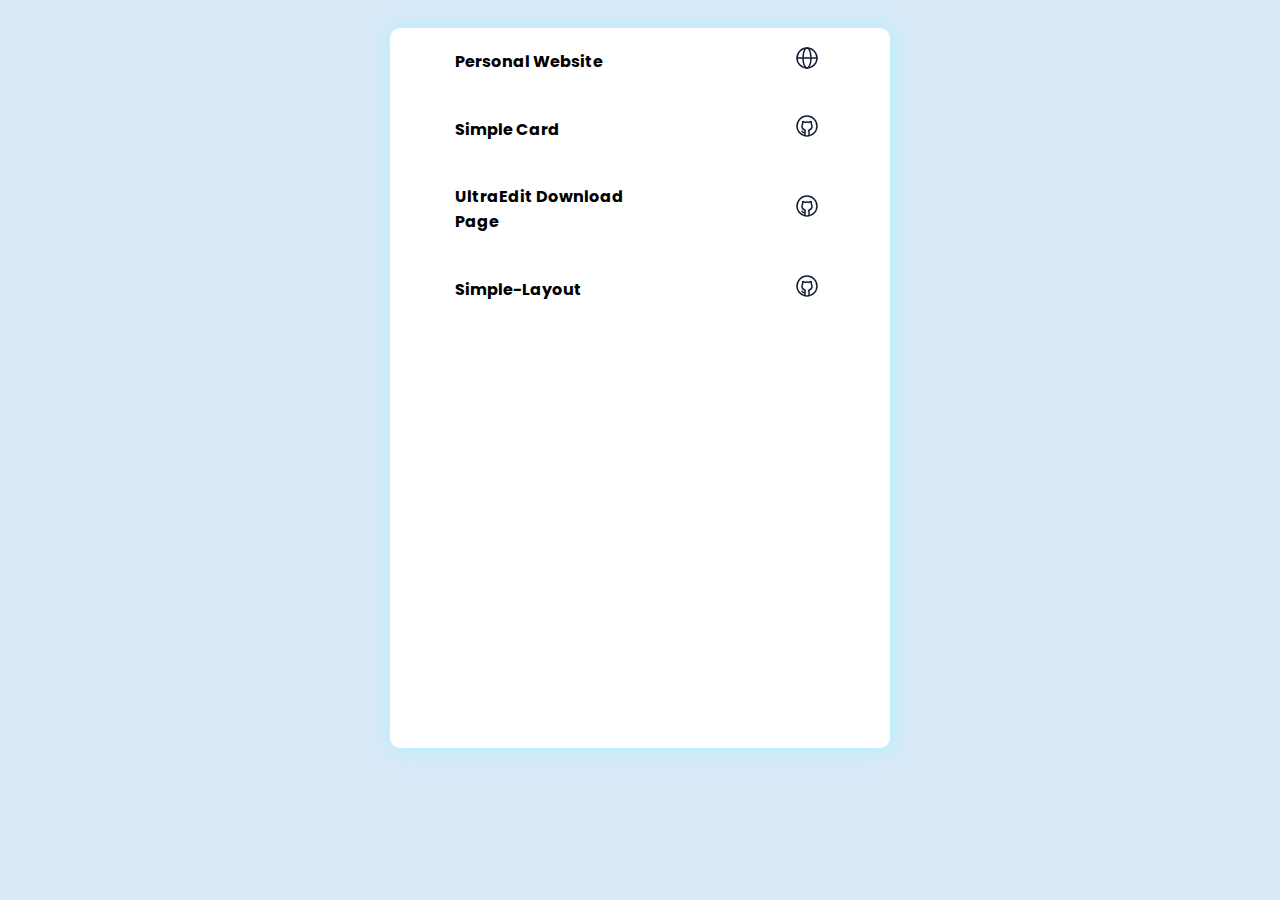
==== index.html @ 46d90ffe "Add personal website" ====
<!DOCTYPE html>
<html lang="en">

<head>
    <meta charset="UTF-8">
    <meta name="viewport" content="width=device-width, initial-scale=1.0">
    <title>Home Page</title>
    <link rel="stylesheet" href="style.css">
    <link rel="stylesheet" href="font.css">
</head>

<body>
    <div class="container">
        <div class="box">
            <h4><a href="https://mr.labbrow.com/">Personal Website</a></h4>

            <a href="https://mr.labbrow.com/"> <img class="GitHub" src="Internet.svg" alt="Labbrow.com"></a>

        </div>

        <div class="box">
            <h4><a href="https://mrlabbrow.github.io/Simple-Card/">Simple Card</a></h4>

            <a href="https://github.com/MrLabbrow/Simple-Card"> <img class="GitHub" src="GitHub.svg" alt="GitHub"></a>

        </div>

        <div class="box">
            <h4><a href="https://mrlabbrow.github.io/UltraEdit-Download-Page">UltraEdit Download Page </a></h4>
            <a href="https://github.com/MrLabbrow/UltraEdit-Download-Page"> <img class="GitHub" src="GitHub.svg"alt="GitHub"></a>

        </div>

        <div class="box">
            <h4><a href="https://mrlabbrow.github.io/Simple-Layout">Simple-Layout</a></h4>
            <a href="https://github.com/MrLabbrow/Simple-Layout"> <img class="GitHub" src="GitHub.svg" alt="GitHub"></a>

        </div>

    </div>

</body>

</html>
---- style.css ----
body{
    background-color: rgb(216, 233, 248);
    display: flex;
    justify-content: center;
    align-items: center;
    font-family: 'Poppins', sans-serif;
}
a{
    text-decoration: none;
    color: black;
}
.container{
    background-color: white;
    height: 80vh;
    width: 500px;
    margin-top: 20px;
    border-radius: 10px;
    box-shadow: 1px 1px 20px 0px rgb(171, 242, 255);
}
.box{
    /* display: flex;
    justify-content: center;
    align-items: center; */

    display: grid;
    grid-template-columns: 200px 40px;
    align-items: center;
    justify-content: space-around;
}
.GitHub{
    margin: 0px 10px;
}
---- font.css ----
@import url('https://fonts.googleapis.com/css2?family=Poppins&display=swap');
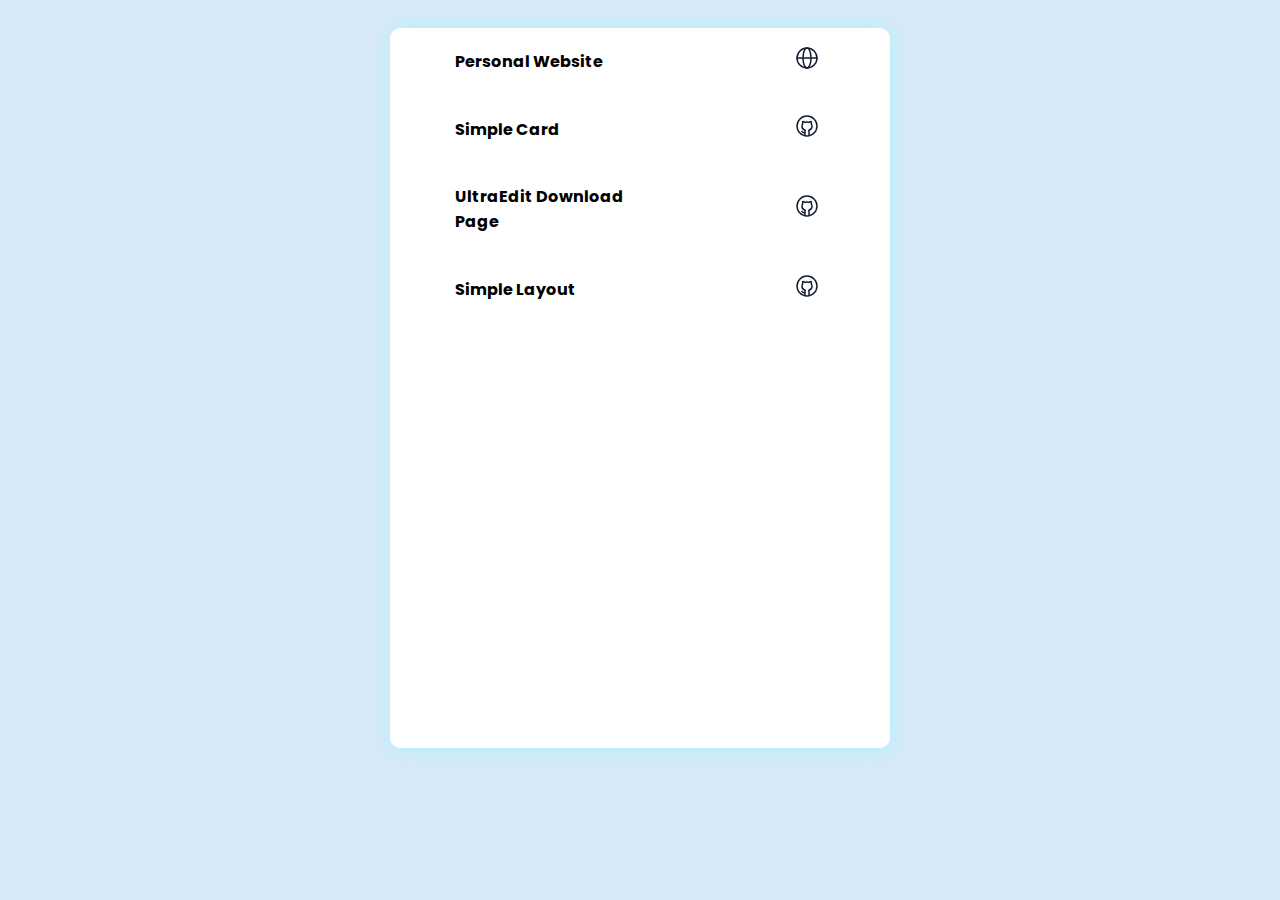
==== commit 65868f93: "Update index.html" ====
--- a/index.html
+++ b/index.html
@@ -12,28 +12,28 @@
 <body>
     <div class="container">
         <div class="box">
-            <h4><a href="https://mr.labbrow.com/">Personal Website</a></h4>
+            <h4><a target="_blank" href="https://mr.labbrow.com/">Personal Website</a></h4>
 
-            <a href="https://mr.labbrow.com/"> <img class="GitHub" src="Internet.svg" alt="Labbrow.com"></a>
+            <a target="_blank" href="https://mr.labbrow.com/"> <img class="GitHub" src="Internet.svg" alt="Labbrow.com"></a>
 
         </div>
 
         <div class="box">
-            <h4><a href="https://mrlabbrow.github.io/Simple-Card/">Simple Card</a></h4>
+            <h4><a target="_blank" href="https://mrlabbrow.github.io/Simple-Card/">Simple Card</a></h4>
 
-            <a href="https://github.com/MrLabbrow/Simple-Card"> <img class="GitHub" src="GitHub.svg" alt="GitHub"></a>
+            <a target="_blank" href="https://github.com/MrLabbrow/Simple-Card"> <img class="GitHub" src="GitHub.svg" alt="GitHub"></a>
 
         </div>
 
         <div class="box">
-            <h4><a href="https://mrlabbrow.github.io/UltraEdit-Download-Page">UltraEdit Download Page </a></h4>
-            <a href="https://github.com/MrLabbrow/UltraEdit-Download-Page"> <img class="GitHub" src="GitHub.svg"alt="GitHub"></a>
+            <h4><a target="_blank" href="https://mrlabbrow.github.io/UltraEdit-Download-Page">UltraEdit Download Page </a></h4>
+            <a target="_blank" href="https://github.com/MrLabbrow/UltraEdit-Download-Page"> <img class="GitHub" src="GitHub.svg"alt="GitHub"></a>
 
         </div>
 
         <div class="box">
-            <h4><a href="https://mrlabbrow.github.io/Simple-Layout">Simple-Layout</a></h4>
-            <a href="https://github.com/MrLabbrow/Simple-Layout"> <img class="GitHub" src="GitHub.svg" alt="GitHub"></a>
+            <h4><a target="_blank" href="https://mrlabbrow.github.io/Simple-Layout">Simple Layout</a></h4>
+            <a target="_blank" href="https://github.com/MrLabbrow/Simple-Layout"> <img class="GitHub" src="GitHub.svg" alt="GitHub"></a>
 
         </div>
 
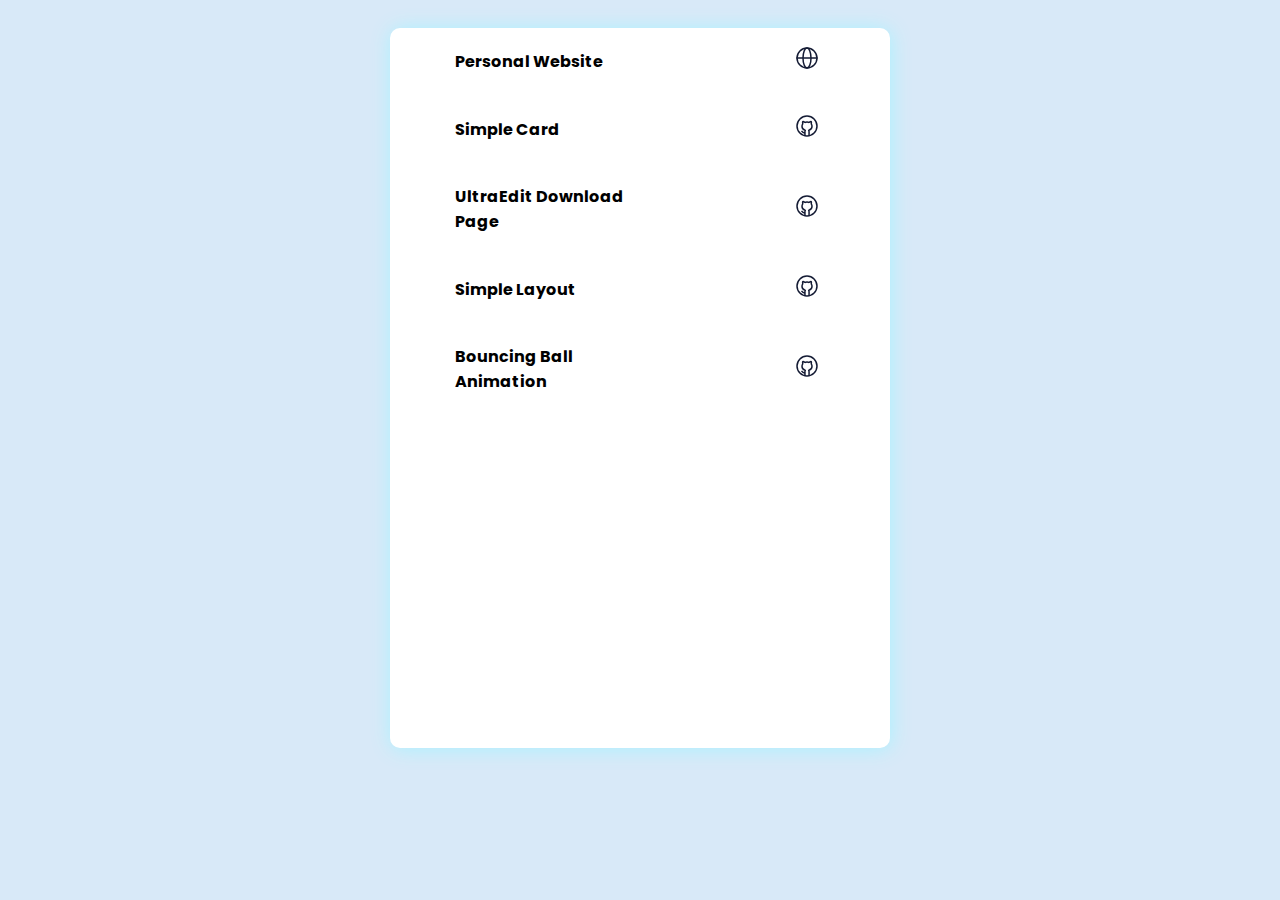
==== commit 8719665f: "Bouncing-Ball-Animation add" ====
--- a/index.html
+++ b/index.html
@@ -36,6 +36,11 @@
             <a target="_blank" href="https://github.com/MrLabbrow/Simple-Layout"> <img class="GitHub" src="GitHub.svg" alt="GitHub"></a>
 
         </div>
+        <div class="box">
+            <h4><a target="_blank" href="https://mrlabbrow.github.io/Bouncing-Ball-Animation">Bouncing Ball Animation</a></h4>
+            <a target="_blank" href="https://github.com/MrLabbrow/Bouncing-Ball-Animation"> <img class="GitHub" src="GitHub.svg" alt="GitHub"></a>
+
+        </div>
 
     </div>
 
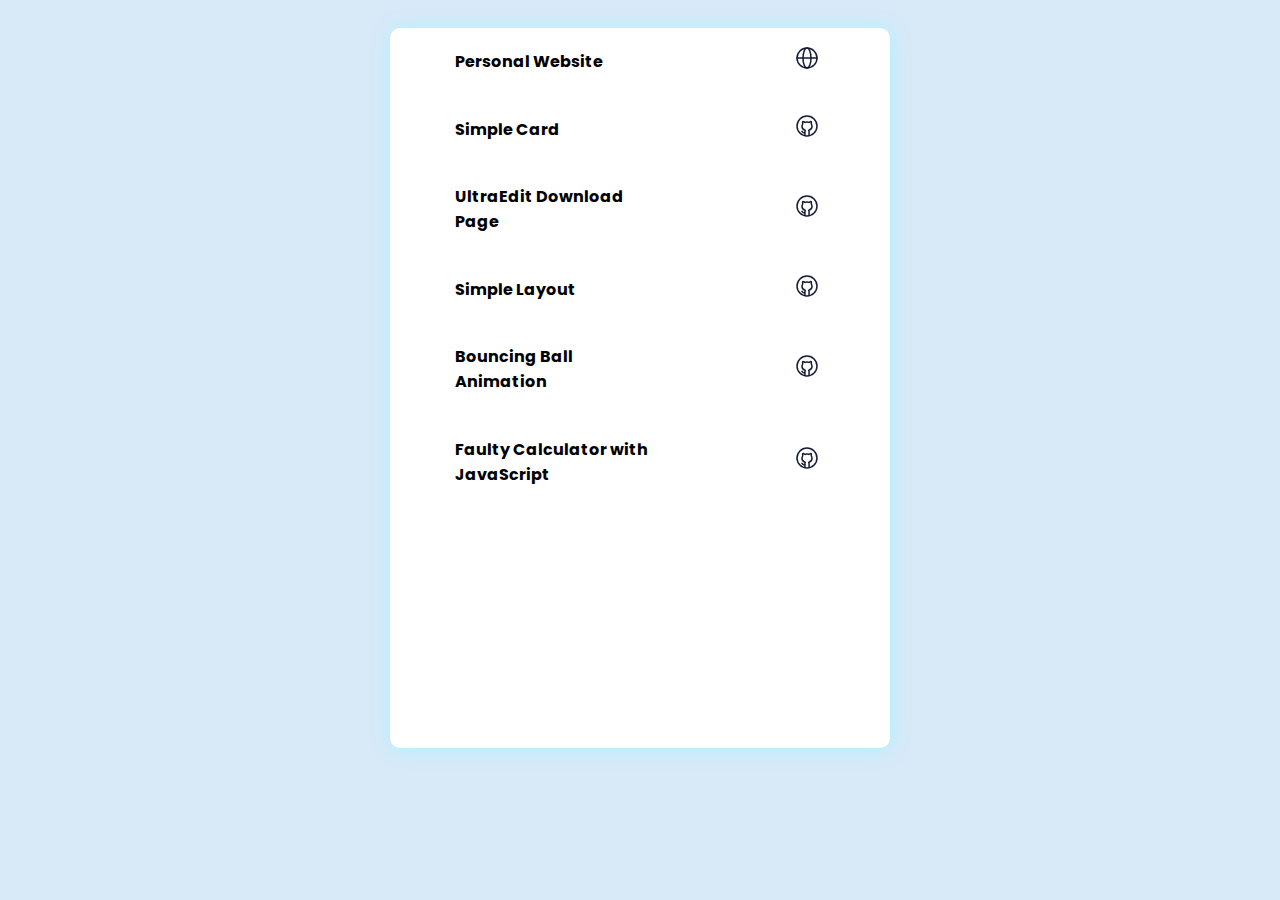
==== commit dea19bfe: "Faulty Calculator with JavaScript" ====
--- a/index.html
+++ b/index.html
@@ -41,6 +41,11 @@
             <a target="_blank" href="https://github.com/MrLabbrow/Bouncing-Ball-Animation"> <img class="GitHub" src="GitHub.svg" alt="GitHub"></a>
 
         </div>
+        <div class="box">
+            <h4><a target="_blank" href="https://mrlabbrow.github.io/Faulty-Calculator-with-JavaScript">Faulty Calculator with JavaScript</a></h4>
+            <a target="_blank" href="https://github.com/MrLabbrow/Faulty-Calculator-with-JavaScript"> <img class="GitHub" src="GitHub.svg" alt="GitHub"></a>
+
+        </div>
 
     </div>
 
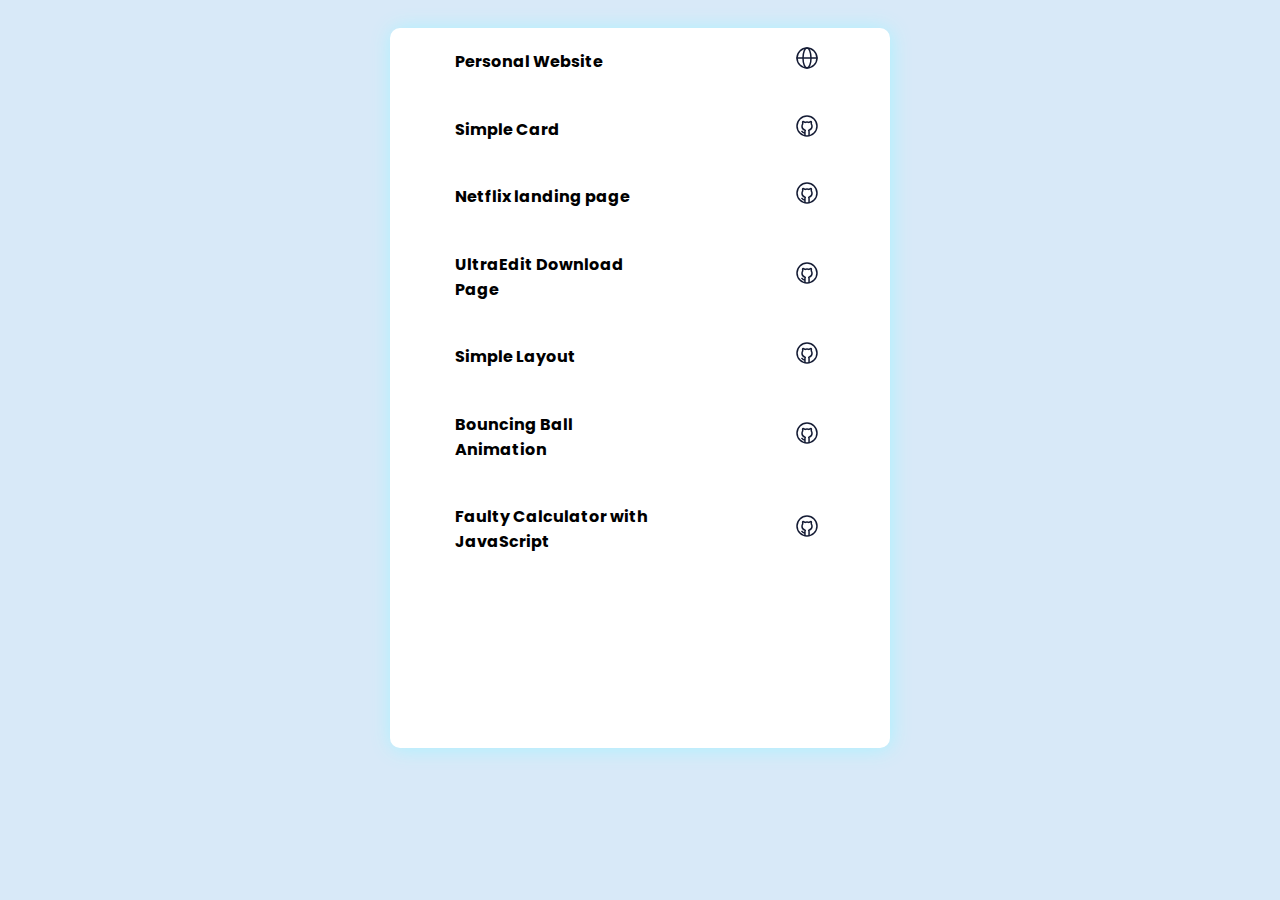
==== commit 2b079cfc: "Netflix landing page" ====
--- a/index.html
+++ b/index.html
@@ -1,10 +1,10 @@
 <!DOCTYPE html>
 <html lang="en">
-
-<head>
-    <meta charset="UTF-8">
-    <meta name="viewport" content="width=device-width, initial-scale=1.0">
-    <title>Home Page</title>
+    
+    <head>
+        <meta charset="UTF-8">
+        <meta name="viewport" content="width=device-width, initial-scale=1.0">
+        <title>Home Page</title>
     <link rel="stylesheet" href="style.css">
     <link rel="stylesheet" href="font.css">
 </head>
@@ -13,16 +13,21 @@
     <div class="container">
         <div class="box">
             <h4><a target="_blank" href="https://mr.labbrow.com/">Personal Website</a></h4>
-
+            
             <a target="_blank" href="https://mr.labbrow.com/"> <img class="GitHub" src="Internet.svg" alt="Labbrow.com"></a>
-
+            
         </div>
-
+        
         <div class="box">
             <h4><a target="_blank" href="https://mrlabbrow.github.io/Simple-Card/">Simple Card</a></h4>
-
+            
             <a target="_blank" href="https://github.com/MrLabbrow/Simple-Card"> <img class="GitHub" src="GitHub.svg" alt="GitHub"></a>
-
+            
+        </div>
+        <div class="box">
+            <h4><a target="_blank" href="https://mrlabbrow.github.io/Netflix-landing-page">Netflix landing page</a></h4>
+            <a target="_blank" href="https://github.com/MrLabbrow/Netflix-landing-page"> <img class="GitHub" src="GitHub.svg" alt="GitHub"></a>
+        
         </div>
 
         <div class="box">
@@ -30,12 +35,12 @@
             <a target="_blank" href="https://github.com/MrLabbrow/UltraEdit-Download-Page"> <img class="GitHub" src="GitHub.svg"alt="GitHub"></a>
 
         </div>
-
         <div class="box">
             <h4><a target="_blank" href="https://mrlabbrow.github.io/Simple-Layout">Simple Layout</a></h4>
             <a target="_blank" href="https://github.com/MrLabbrow/Simple-Layout"> <img class="GitHub" src="GitHub.svg" alt="GitHub"></a>
 
         </div>
+
         <div class="box">
             <h4><a target="_blank" href="https://mrlabbrow.github.io/Bouncing-Ball-Animation">Bouncing Ball Animation</a></h4>
             <a target="_blank" href="https://github.com/MrLabbrow/Bouncing-Ball-Animation"> <img class="GitHub" src="GitHub.svg" alt="GitHub"></a>
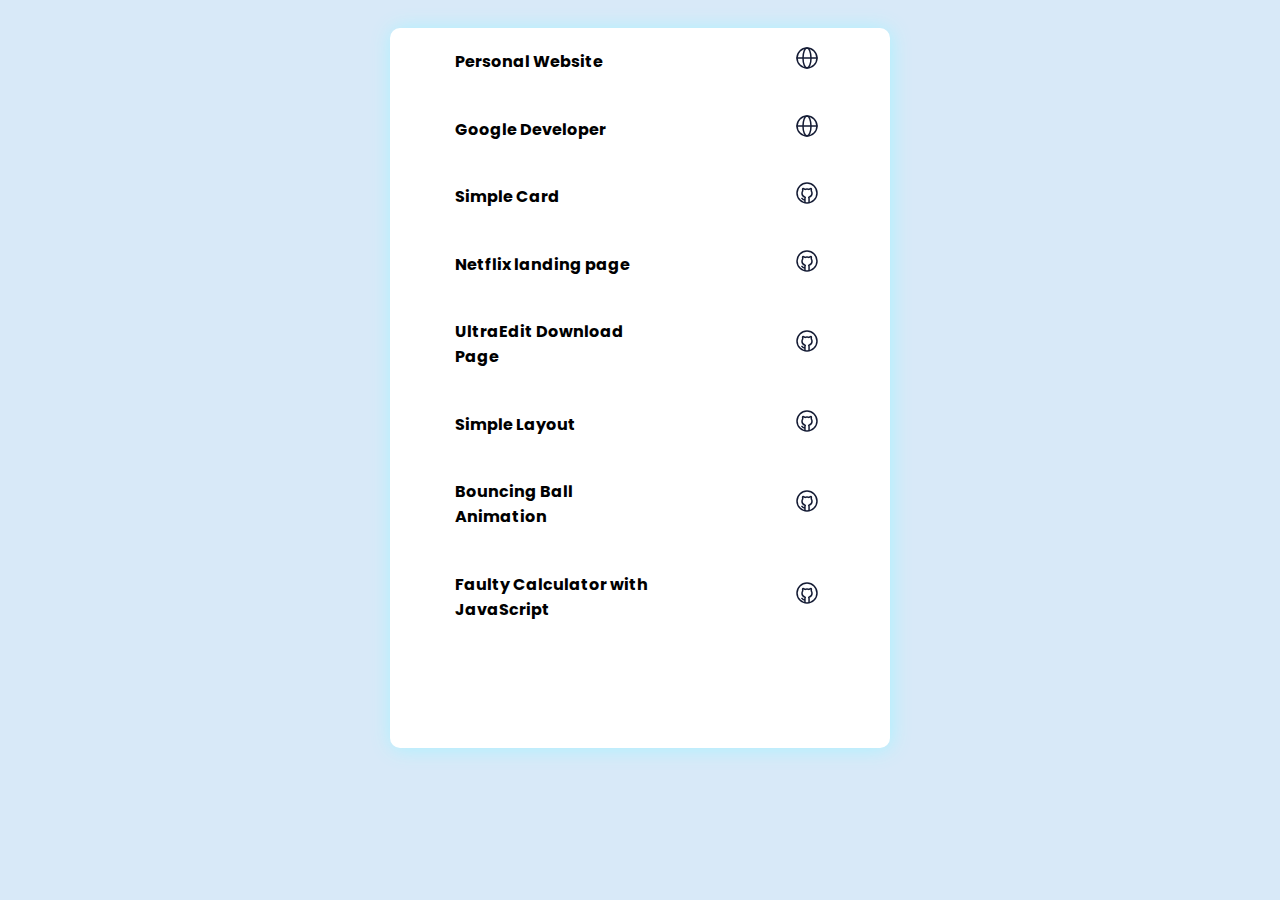
==== commit 56e047aa: "Google Developer" ====
--- a/index.html
+++ b/index.html
@@ -15,6 +15,12 @@
             <h4><a target="_blank" href="https://mr.labbrow.com/">Personal Website</a></h4>
             
             <a target="_blank" href="https://mr.labbrow.com/"> <img class="GitHub" src="Internet.svg" alt="Labbrow.com"></a>
+            
+        </div>
+        <div class="box">
+            <h4><a target="_blank" href="https://g.dev/MrLabbrow">Google Developer</a></h4>
+            
+            <a target="_blank" href="https://g.dev/MrLabbrow"> <img class="GitHub" src="Internet.svg" alt="Labbrow.com"></a>
             
         </div>
         
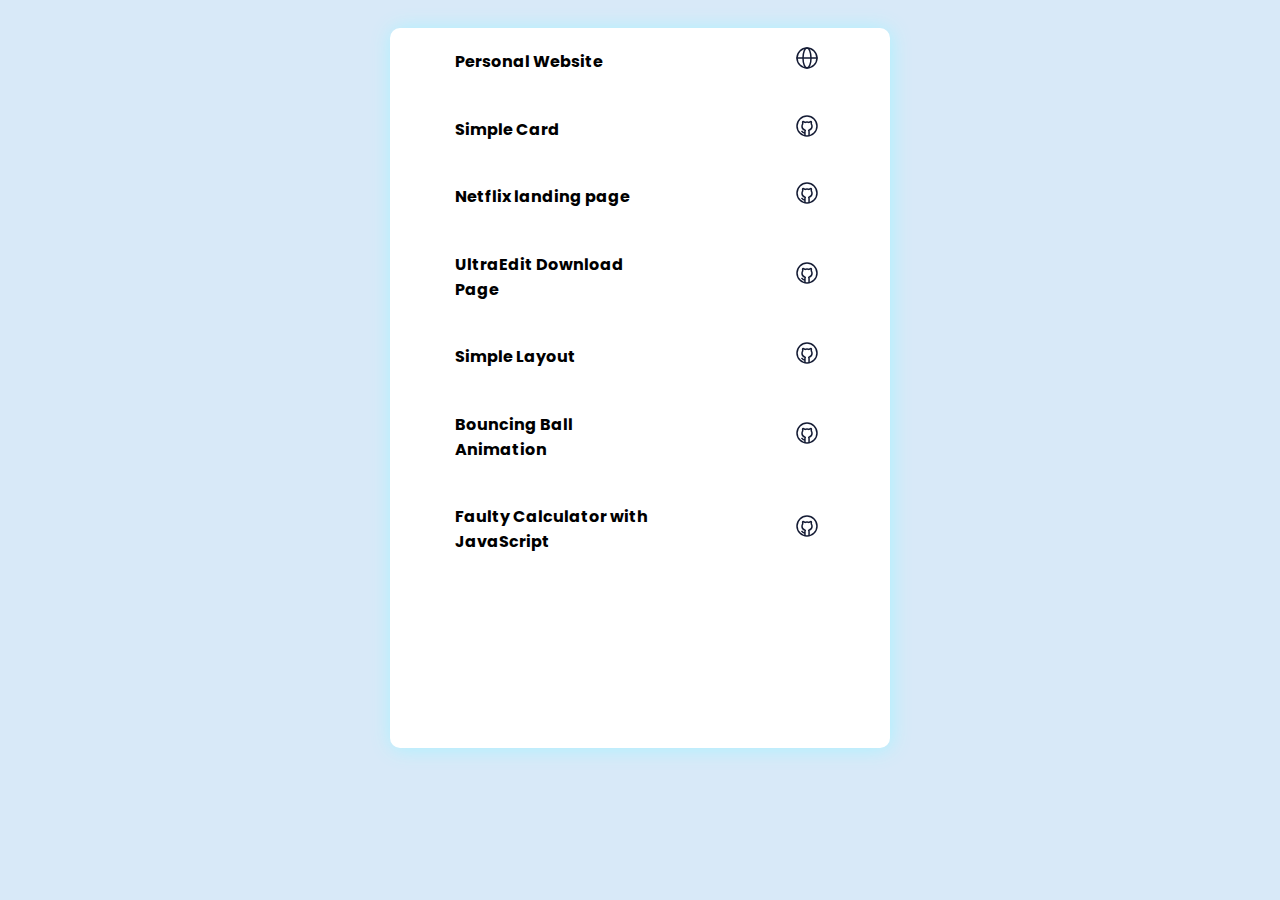
==== commit af994269: "Google dev id commentout" ====
--- a/index.html
+++ b/index.html
@@ -1,10 +1,10 @@
 <!DOCTYPE html>
 <html lang="en">
-    
-    <head>
-        <meta charset="UTF-8">
-        <meta name="viewport" content="width=device-width, initial-scale=1.0">
-        <title>Home Page</title>
+
+<head>
+    <meta charset="UTF-8">
+    <meta name="viewport" content="width=device-width, initial-scale=1.0">
+    <title>Home Page</title>
     <link rel="stylesheet" href="style.css">
     <link rel="stylesheet" href="font.css">
 </head>
@@ -13,48 +13,58 @@
     <div class="container">
         <div class="box">
             <h4><a target="_blank" href="https://mr.labbrow.com/">Personal Website</a></h4>
-            
-            <a target="_blank" href="https://mr.labbrow.com/"> <img class="GitHub" src="Internet.svg" alt="Labbrow.com"></a>
-            
+
+            <a target="_blank" href="https://mr.labbrow.com/"> <img class="GitHub" src="Internet.svg"
+                    alt="Labbrow.com"></a>
+
         </div>
-        <div class="box">
+        <!-- <div class="box">
             <h4><a target="_blank" href="https://g.dev/MrLabbrow">Google Developer</a></h4>
             
             <a target="_blank" href="https://g.dev/MrLabbrow"> <img class="GitHub" src="Internet.svg" alt="Labbrow.com"></a>
             
-        </div>
-        
+        </div> -->
+
         <div class="box">
             <h4><a target="_blank" href="https://mrlabbrow.github.io/Simple-Card/">Simple Card</a></h4>
-            
-            <a target="_blank" href="https://github.com/MrLabbrow/Simple-Card"> <img class="GitHub" src="GitHub.svg" alt="GitHub"></a>
-            
+
+            <a target="_blank" href="https://github.com/MrLabbrow/Simple-Card"> <img class="GitHub" src="GitHub.svg"
+                    alt="GitHub"></a>
+
         </div>
         <div class="box">
             <h4><a target="_blank" href="https://mrlabbrow.github.io/Netflix-landing-page">Netflix landing page</a></h4>
-            <a target="_blank" href="https://github.com/MrLabbrow/Netflix-landing-page"> <img class="GitHub" src="GitHub.svg" alt="GitHub"></a>
-        
+            <a target="_blank" href="https://github.com/MrLabbrow/Netflix-landing-page"> <img class="GitHub"
+                    src="GitHub.svg" alt="GitHub"></a>
+
         </div>
 
         <div class="box">
-            <h4><a target="_blank" href="https://mrlabbrow.github.io/UltraEdit-Download-Page">UltraEdit Download Page </a></h4>
-            <a target="_blank" href="https://github.com/MrLabbrow/UltraEdit-Download-Page"> <img class="GitHub" src="GitHub.svg"alt="GitHub"></a>
+            <h4><a target="_blank" href="https://mrlabbrow.github.io/UltraEdit-Download-Page">UltraEdit Download Page
+                </a></h4>
+            <a target="_blank" href="https://github.com/MrLabbrow/UltraEdit-Download-Page"> <img class="GitHub"
+                    src="GitHub.svg" alt="GitHub"></a>
 
         </div>
         <div class="box">
             <h4><a target="_blank" href="https://mrlabbrow.github.io/Simple-Layout">Simple Layout</a></h4>
-            <a target="_blank" href="https://github.com/MrLabbrow/Simple-Layout"> <img class="GitHub" src="GitHub.svg" alt="GitHub"></a>
+            <a target="_blank" href="https://github.com/MrLabbrow/Simple-Layout"> <img class="GitHub" src="GitHub.svg"
+                    alt="GitHub"></a>
 
         </div>
 
         <div class="box">
-            <h4><a target="_blank" href="https://mrlabbrow.github.io/Bouncing-Ball-Animation">Bouncing Ball Animation</a></h4>
-            <a target="_blank" href="https://github.com/MrLabbrow/Bouncing-Ball-Animation"> <img class="GitHub" src="GitHub.svg" alt="GitHub"></a>
+            <h4><a target="_blank" href="https://mrlabbrow.github.io/Bouncing-Ball-Animation">Bouncing Ball
+                    Animation</a></h4>
+            <a target="_blank" href="https://github.com/MrLabbrow/Bouncing-Ball-Animation"> <img class="GitHub"
+                    src="GitHub.svg" alt="GitHub"></a>
 
         </div>
         <div class="box">
-            <h4><a target="_blank" href="https://mrlabbrow.github.io/Faulty-Calculator-with-JavaScript">Faulty Calculator with JavaScript</a></h4>
-            <a target="_blank" href="https://github.com/MrLabbrow/Faulty-Calculator-with-JavaScript"> <img class="GitHub" src="GitHub.svg" alt="GitHub"></a>
+            <h4><a target="_blank" href="https://mrlabbrow.github.io/Faulty-Calculator-with-JavaScript">Faulty
+                    Calculator with JavaScript</a></h4>
+            <a target="_blank" href="https://github.com/MrLabbrow/Faulty-Calculator-with-JavaScript"> <img
+                    class="GitHub" src="GitHub.svg" alt="GitHub"></a>
 
         </div>
 
--- a/style.css
+++ b/style.css
@@ -1,32 +1,32 @@
-body{
-    background-color: rgb(216, 233, 248);
-    display: flex;
-    justify-content: center;
-    align-items: center;
-    font-family: 'Poppins', sans-serif;
+body {
+  background-color: rgb(216, 233, 248);
+  display: flex;
+  justify-content: center;
+  align-items: center;
+  font-family: "Poppins", sans-serif;
 }
-a{
-    text-decoration: none;
-    color: black;
+a {
+  text-decoration: none;
+  color: black;
 }
-.container{
-    background-color: white;
-    height: 80vh;
-    width: 500px;
-    margin-top: 20px;
-    border-radius: 10px;
-    box-shadow: 1px 1px 20px 0px rgb(171, 242, 255);
+.container {
+  background-color: white;
+  height: 80vh;
+  width: 500px;
+  margin-top: 20px;
+  border-radius: 10px;
+  box-shadow: 1px 1px 20px 0px rgb(171, 242, 255);
 }
-.box{
-    /* display: flex;
+.box {
+  /* display: flex;
     justify-content: center;
     align-items: center; */
 
-    display: grid;
-    grid-template-columns: 200px 40px;
-    align-items: center;
-    justify-content: space-around;
+  display: grid;
+  grid-template-columns: 200px 40px;
+  align-items: center;
+  justify-content: space-around;
 }
-.GitHub{
-    margin: 0px 10px;
+.GitHub {
+  margin: 0px 10px;
 }
--- a/font.css
+++ b/font.css
@@ -1 +1 @@
-@import url('https://fonts.googleapis.com/css2?family=Poppins&display=swap');
+@import url("https://fonts.googleapis.com/css2?family=Poppins&display=swap");
